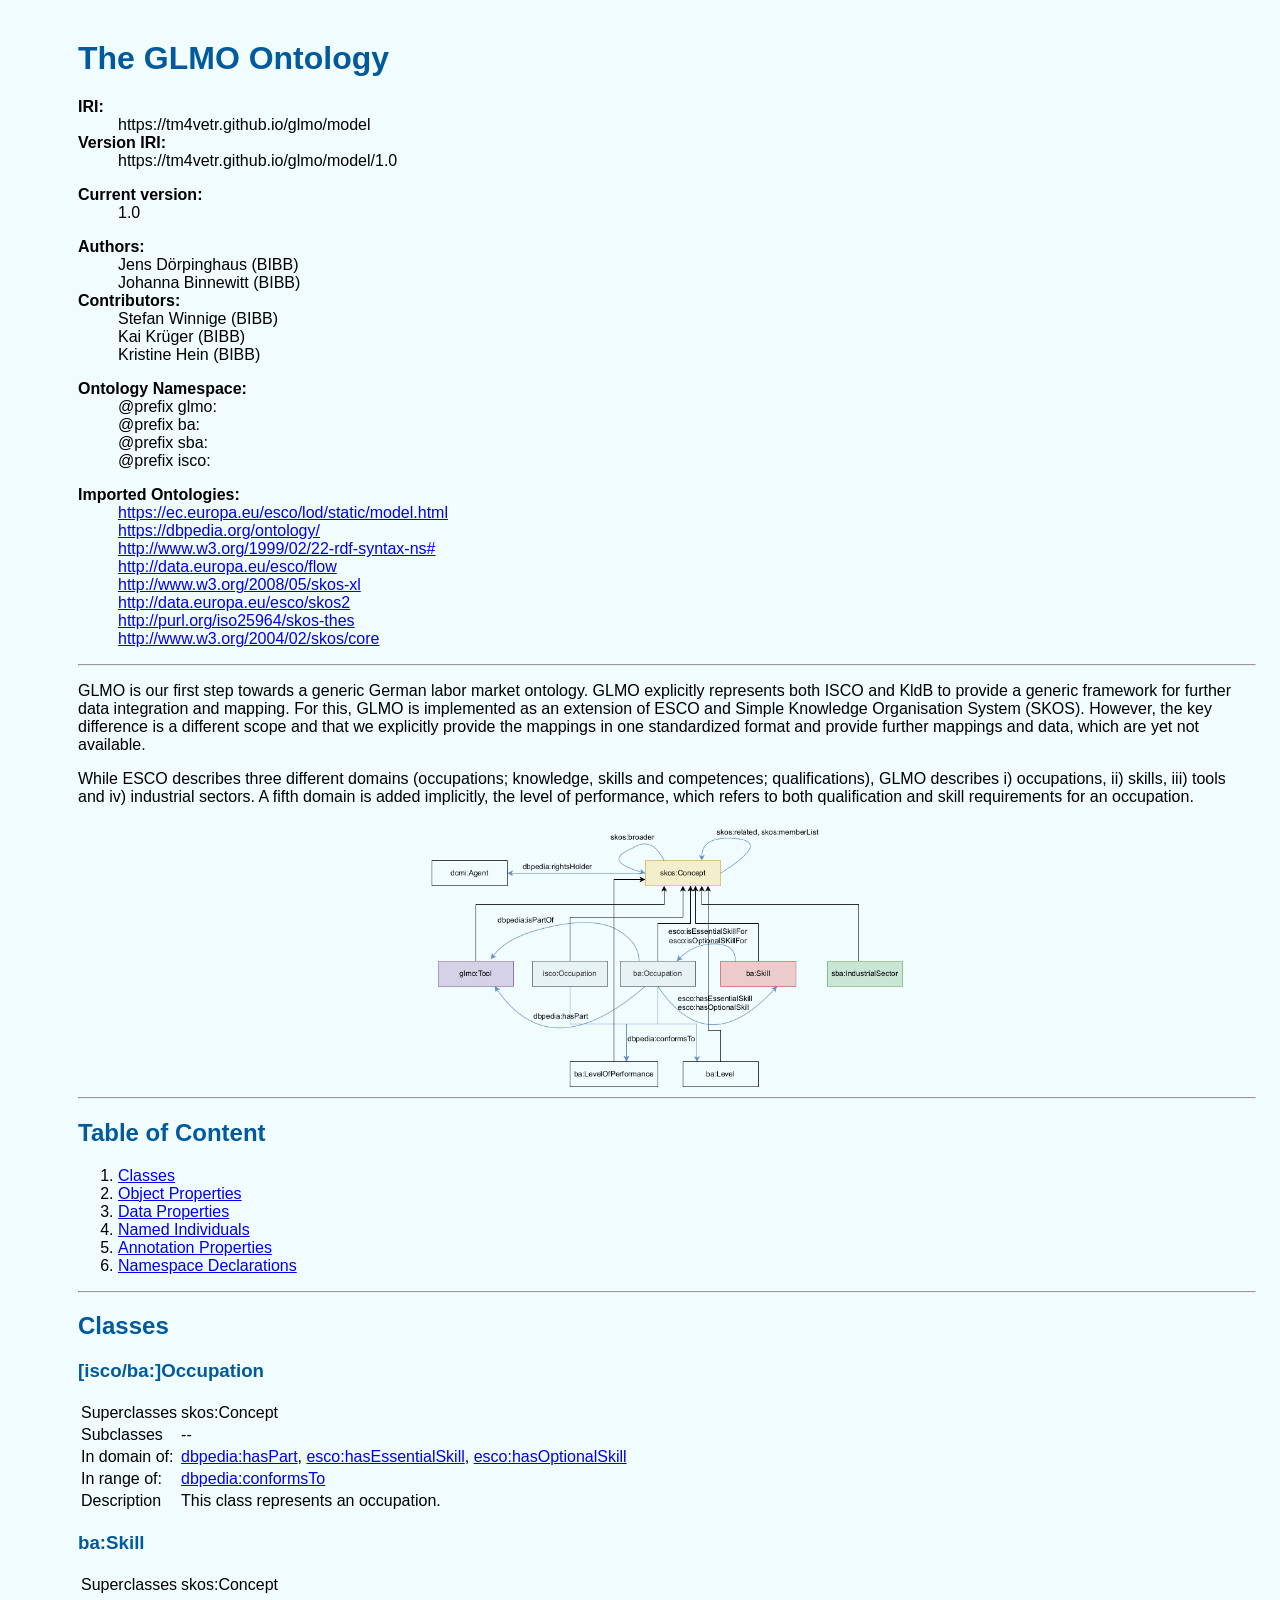
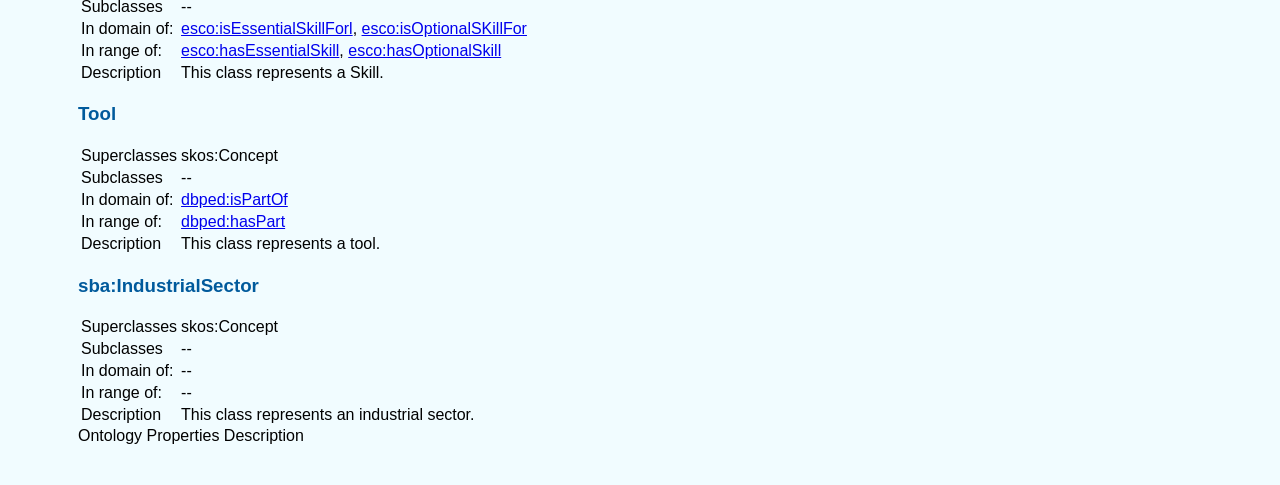
==== glmo/index.html @ 57f9464a "files" ====
<?xml version="1.0" encoding="UTF-8"?>
<head>
    <meta http-equiv="Content-Type" content="text/html; charset=UTF-8"/>
    <title>The GLMO Ontology</title>
 </head>
 <style>
     body {
  font-family: sans-serif;
  color: black;
  background-color: #f1fcff;
  padding: 2em 1em 2em 70px;
}
h1, h2, h3 {
  color: #005A9C;
}
div.rdf{
    margin-top: 10px; 
    margin-bottom: 10px; 
    margin-left: 20px; 
    margin-right: 20px; 
    font-family: monospace;
}
.caption {
    font-weight: bold;
}
dt {
    font-weight: bold;
}
table.rdf {
    margin: 0px 0px 0px 0px; 
    padding: 0px 0px 0px 0px; 
    width: 100%;
}
table.rdf caption.rdf {
    font-size: 1.5ex;
    font-weight: bold;
    text-align: left;
    padding-left: 10px;
}
table.rdf td:first-child {
    font-family: monospace;
    padding-left: 20px;
    padding-right: 20px;
    width: 60%;
}
</style>
<body>
<div class="head"><h1>The GLMO Ontology</h1>
    <dl>
        <dt>IRI:</dt>
        <dd>https://tm4vetr.github.io/glmo/model</dd>
        <dt>Version IRI:</dt>
        <dd>https://tm4vetr.github.io/glmo/model/1.0</dd>
    </dl>
    <dl>
        <dt>Current version:
        </dt>
        <dd>1.0</dd>
    </dl>
    <dl>
        <dt>Authors:
        </dt>
        <dd>Jens Dörpinghaus (BIBB)</dd>
        <dd>Johanna Binnewitt (BIBB)</dd>
        <dt>Contributors:
        </dt>
        <dd>Stefan Winnige (BIBB)</dd>
        <dd>Kai Krüger (BIBB)</dd>
        <dd>Kristine Hein (BIBB)</dd>
    </dl>
    <dl>
        <dt>Ontology Namespace:
        </dt>
        <dd>@prefix glmo: </dd>
        <dd>@prefix ba: </dd>
        <dd>@prefix sba: </dd>
        <dd>@prefix isco: </dd>
    </dl>
    <dl>
        <dt>Imported Ontologies:
        </dt>
        <dd><a href="https://ec.europa.eu/esco/lod/static/model.html">https://ec.europa.eu/esco/lod/static/model.html</a></dd>
        <dd><a href="https://dbpedia.org/ontology/">https://dbpedia.org/ontology/</a></dd>
        <dd><a href="http://www.w3.org/1999/02/22-rdf-syntax-ns#">http://www.w3.org/1999/02/22-rdf-syntax-ns#</a></dd>
        <dd><a href="http://data.europa.eu/esco/flow">http://data.europa.eu/esco/flow</a></dd>
        <dd><a href="http://www.w3.org/2008/05/skos-xl">http://www.w3.org/2008/05/skos-xl</a></dd>
        <dd><a href="http://data.europa.eu/esco/skos2">http://data.europa.eu/esco/skos2</a></dd>
        <dd><a href="http://purl.org/iso25964/skos-thes">http://purl.org/iso25964/skos-thes</a></dd>
        <dd><a href="http://www.w3.org/2004/02/skos/core">http://www.w3.org/2004/02/skos/core</a></dd>
    </dl>
</div>
<hr/>
<p>GLMO is our first step towards a generic German labor market ontology. GLMO explicitly represents both ISCO and KldB to provide a generic framework for further data integration and mapping. For this, GLMO is implemented as an extension of ESCO and Simple Knowledge Organisation System (SKOS). However, the key difference is a different scope and that we explicitly provide the mappings in one standardized format and provide further mappings and data, which are yet not available. 
<p>While ESCO describes three different domains (occupations; knowledge, skills and competences; qualifications), GLMO describes i) occupations, ii) skills, iii) tools and iv) industrial sectors. A fifth domain is added implicitly, the level of performance, which refers to both qualification and skill requirements for an occupation. </p>
<img src="schema.png" style="width:40%;min-width:400px;display: block; margin-left: auto;
  margin-right: auto;" class="center">
<hr/>

<div id="toc"><h2>Table of Content</h2>
    <ol>
        <li><a href="#classes">Classes</a></li>
        <li><a href="#objectproperties">Object Properties</a></li>
        <li><a href="#dataproperties">Data Properties</a></li>
        <li><a href="#namedindividuals">Named Individuals</a></li>
        <li><a href="#annotationproperties">Annotation Properties</a></li>
        <li><a href="#namespacedeclarations">Namespace Declarations</a></li>
    </ol>
</div>
<hr/>

<div id="classes"><h2>Classes</h2>

<a name="Occupation">
<h3>[isco/ba:]Occupation</h3>
<table class="ontdoctable"> 
<tr><td class="rowheader">Superclasses </td><td> skos:Concept</td></tr> 
<tr><td class="rowheader">Subclasses </td><td> --</td></tr> 
<tr><td class="rowheader">In domain of: </td><td>  <a href="#needsSkill">dbpedia:hasPart</a>,  <a href="#requiresQualification">esco:hasEssentialSkill</a>,  <a href="#requiresQualification">esco:hasOptionalSkill</a></td></tr> 
<tr><td class="rowheader">In range of: </td><td>  <a href="#hasCapability">dbpedia:conformsTo</a></td></tr> 
<tr><td>Description </td><td> This class represents an occupation. </td></tr> 
</table>

<a name="Skill">
<h3>ba:Skill</h3>
<table class="ontdoctable"> 
<tr><td class="rowheader">Superclasses </td><td> skos:Concept</td></tr> 
<tr><td class="rowheader">Subclasses </td><td> --</td></tr> 
<tr><td class="rowheader">In domain of: </td><td>  <a href="#requiresQualification">esco:isEssentialSkillForl</a>,  <a href="#requiresQualification">esco:isOptionalSKillFor</a> </td></tr> 
<tr><td class="rowheader">In range of: </td><td>   <a href="#requiresQualification">esco:hasEssentialSkill</a>,  <a href="#requiresQualification">esco:hasOptionalSkill</a></td></tr> 
<tr><td>Description </td><td> This class represents a Skill. </td></tr> 
</table>

<a name="Tool">
<h3>Tool</h3>
<table class="ontdoctable"> 
<tr><td class="rowheader">Superclasses </td><td> skos:Concept</td></tr> 
<tr><td class="rowheader">Subclasses </td><td> --</td></tr> 
<tr><td class="rowheader">In domain of: </td><td>  <a href="#requiresQualification">dbped:isPartOf</a></td></tr> 
<tr><td class="rowheader">In range of: </td><td>    <a href="#requiresQualification">dbped:hasPart</a></td></tr> 
<tr><td>Description </td><td> This class represents a tool. </td></tr> 
</table>

<a name="IndustrialSector">
<h3>sba:IndustrialSector</h3>
<table class="ontdoctable"> 
<tr><td class="rowheader">Superclasses </td><td> skos:Concept</td></tr> 
<tr><td class="rowheader">Subclasses </td><td> --</td></tr> 
<tr><td class="rowheader">In domain of: </td><td>  --</td></tr> 
<tr><td class="rowheader">In range of: </td><td>    --</td></tr> 
<tr><td>Description </td><td> This class represents an industrial sector. </td></tr> 
</table>



</div> <!--Classes -->



Ontology Properties Description



































</body>
</html>
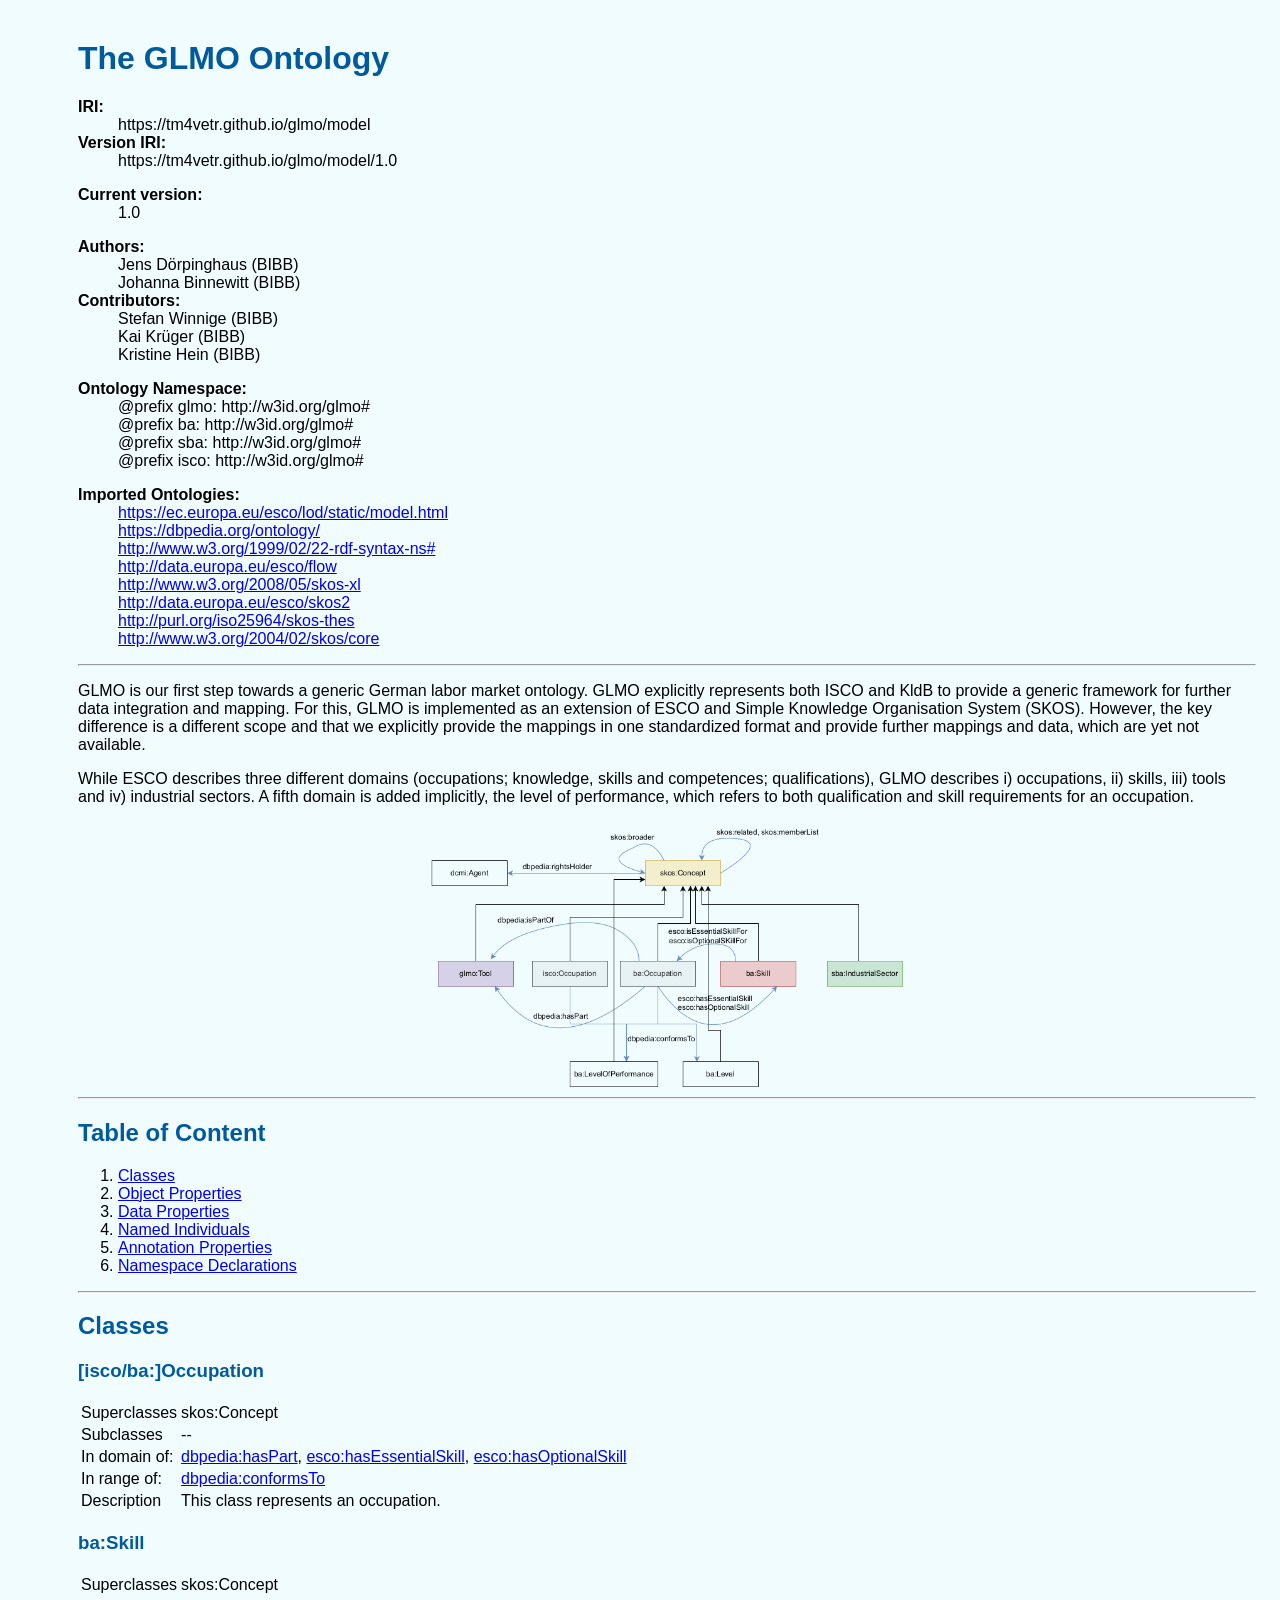
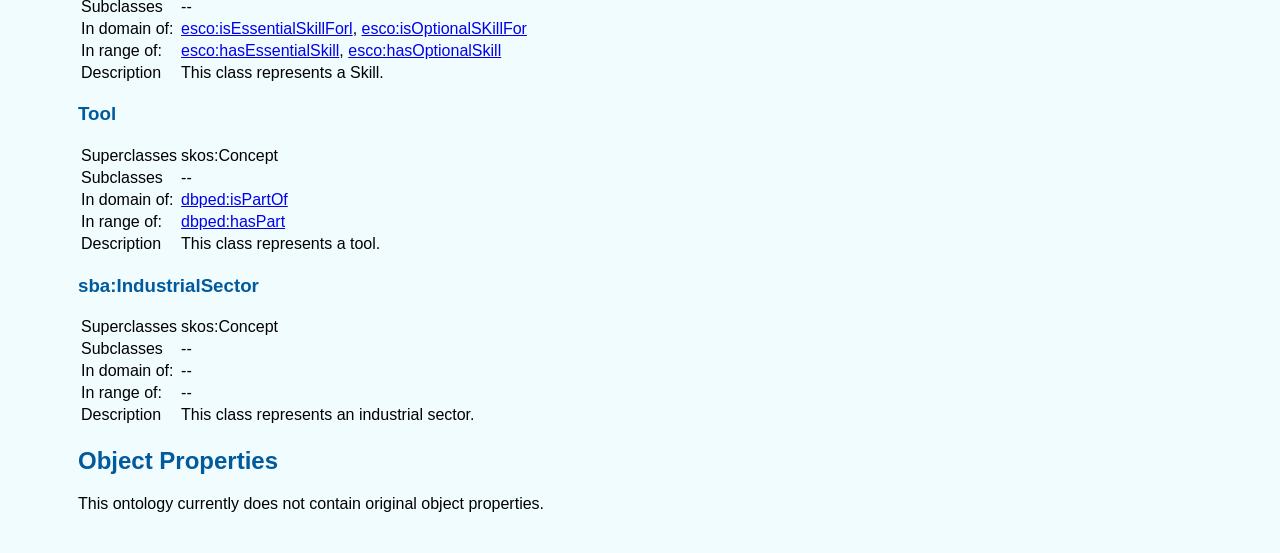
==== commit 5f678c24: "files" ====
--- a/glmo/index.html
+++ b/glmo/index.html
@@ -71,10 +71,10 @@
     <dl>
         <dt>Ontology Namespace:
         </dt>
-        <dd>@prefix glmo: </dd>
-        <dd>@prefix ba: </dd>
-        <dd>@prefix sba: </dd>
-        <dd>@prefix isco: </dd>
+        <dd>@prefix glmo: http://w3id.org/glmo#</dd>
+        <dd>@prefix ba: http://w3id.org/glmo#</dd>
+        <dd>@prefix sba: http://w3id.org/glmo#</dd>
+        <dd>@prefix isco: http://w3id.org/glmo#</dd>
     </dl>
     <dl>
         <dt>Imported Ontologies:
@@ -155,13 +155,14 @@
 </div> <!--Classes -->
 
 
+<div id="objectproperties"><h2>Object Properties</h2>
 
-Ontology Properties Description
+This ontology currently does not contain original object properties.
 
 
 
 
-
+</div> <!--properties -->
 
 
 
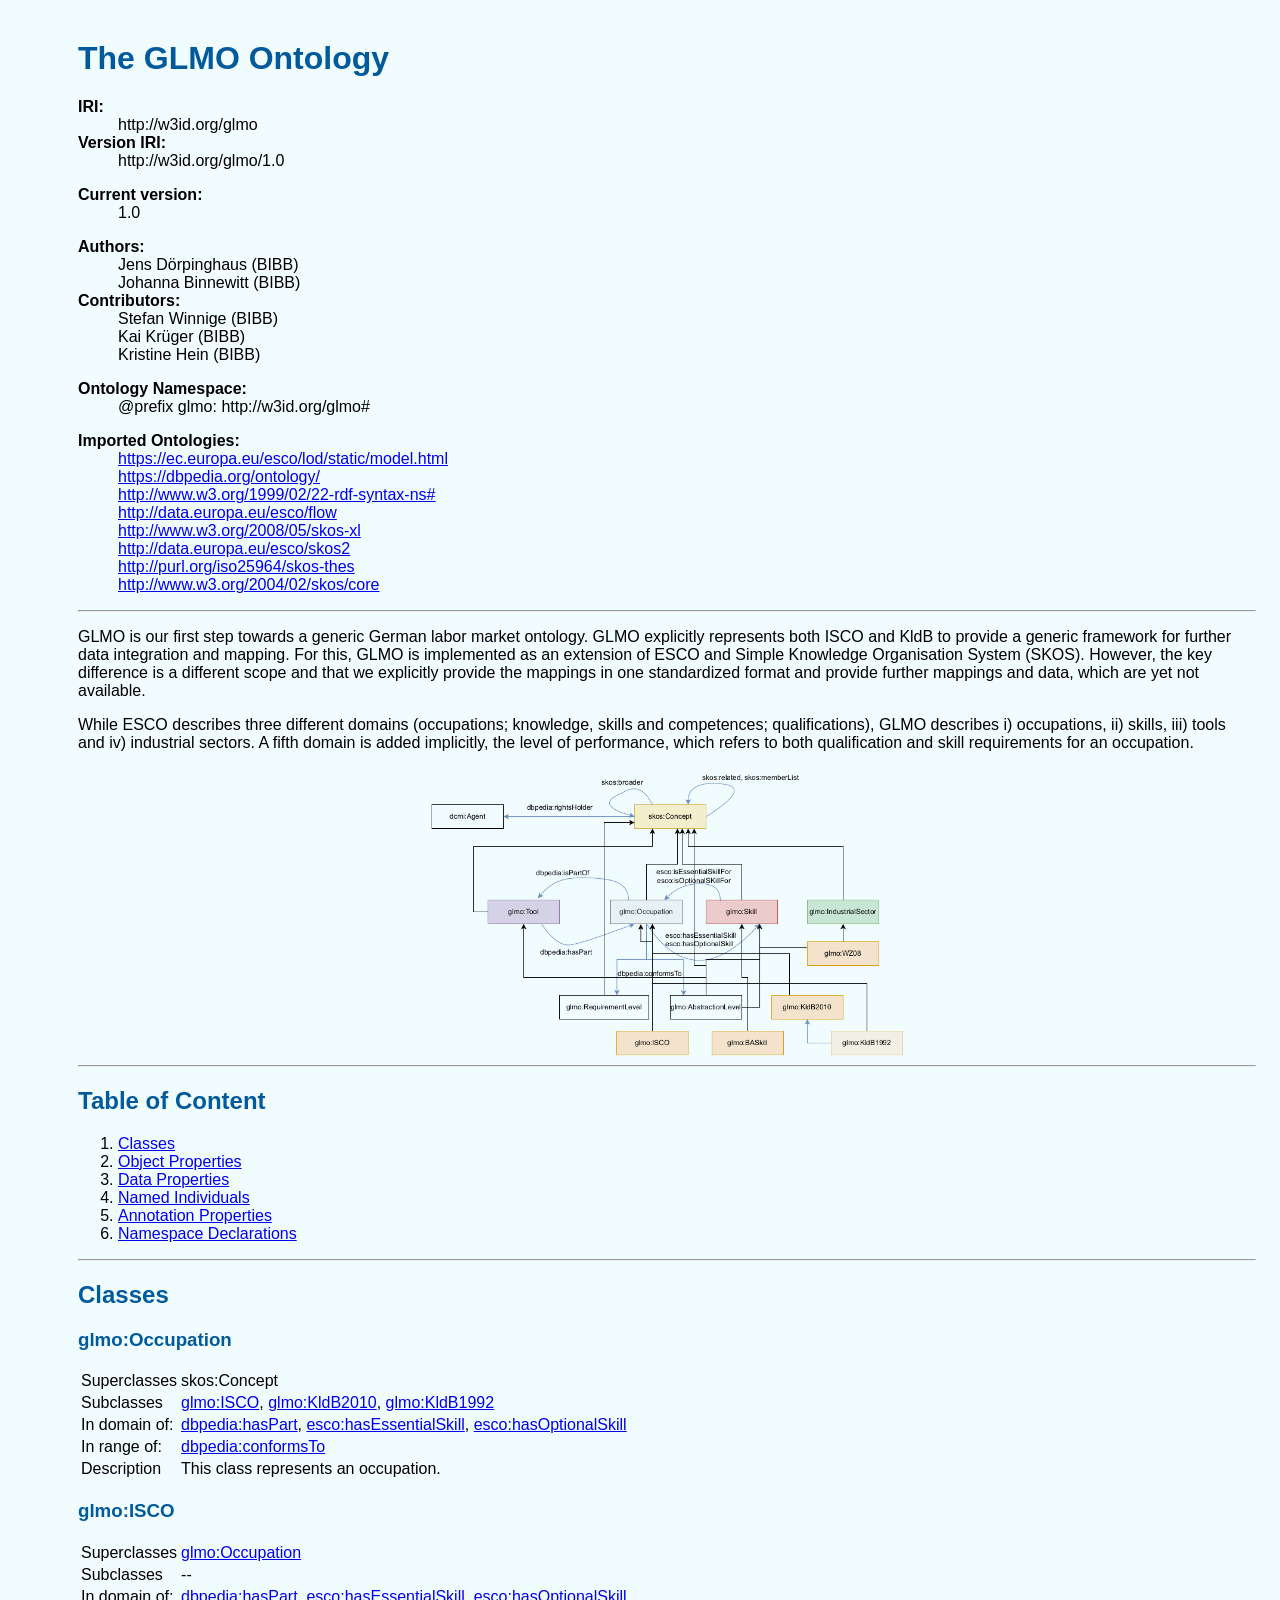
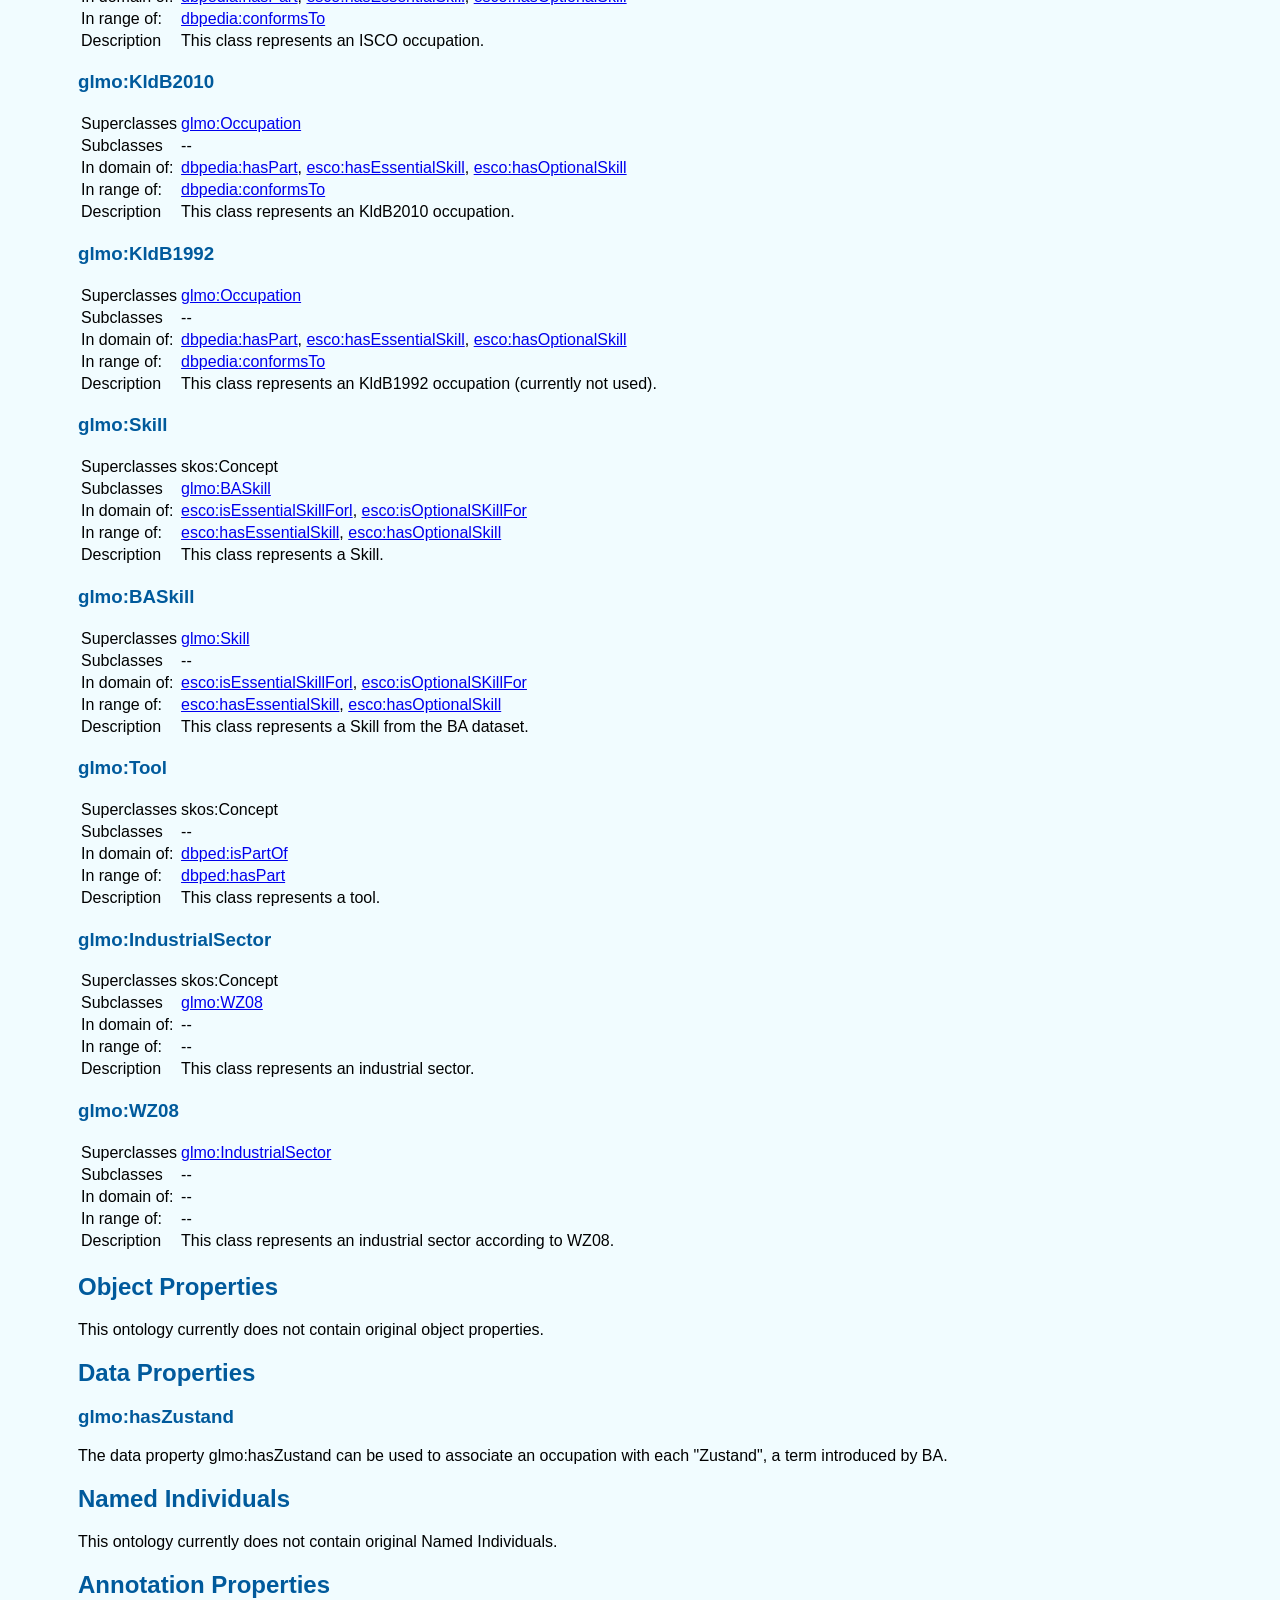
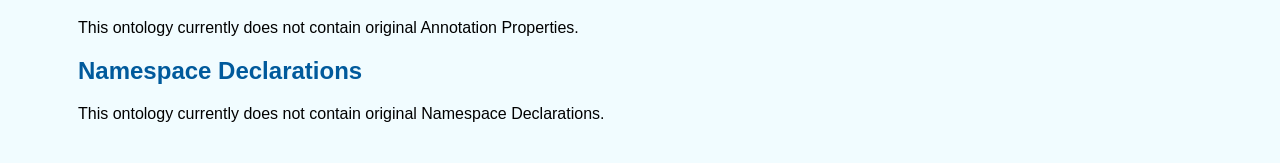
==== commit bf01f312: "Neue Abbildung/ Ergänzungen" ====
--- a/glmo/index.html
+++ b/glmo/index.html
@@ -48,9 +48,9 @@
 <div class="head"><h1>The GLMO Ontology</h1>
     <dl>
         <dt>IRI:</dt>
-        <dd>https://tm4vetr.github.io/glmo/model</dd>
+        <dd>http://w3id.org/glmo</dd>
         <dt>Version IRI:</dt>
-        <dd>https://tm4vetr.github.io/glmo/model/1.0</dd>
+        <dd>http://w3id.org/glmo/1.0</dd>
     </dl>
     <dl>
         <dt>Current version:
@@ -72,9 +72,6 @@
         <dt>Ontology Namespace:
         </dt>
         <dd>@prefix glmo: http://w3id.org/glmo#</dd>
-        <dd>@prefix ba: http://w3id.org/glmo#</dd>
-        <dd>@prefix sba: http://w3id.org/glmo#</dd>
-        <dd>@prefix isco: http://w3id.org/glmo#</dd>
     </dl>
     <dl>
         <dt>Imported Ontologies:
@@ -111,27 +108,69 @@
 <div id="classes"><h2>Classes</h2>
 
 <a name="Occupation">
-<h3>[isco/ba:]Occupation</h3>
-<table class="ontdoctable"> 
-<tr><td class="rowheader">Superclasses </td><td> skos:Concept</td></tr> 
-<tr><td class="rowheader">Subclasses </td><td> --</td></tr> 
+<h3>glmo:Occupation</h3>
+<table class="ontdoctable"> 
+<tr><td class="rowheader">Superclasses </td><td> skos:Concept</td></tr> 
+<tr><td class="rowheader">Subclasses </td><td> <a href="#ISCO">glmo:ISCO</a>, <a href="#KldB2010">glmo:KldB2010</a>, <a href="#KldB1992">glmo:KldB1992</a></td></tr> 
 <tr><td class="rowheader">In domain of: </td><td>  <a href="#needsSkill">dbpedia:hasPart</a>,  <a href="#requiresQualification">esco:hasEssentialSkill</a>,  <a href="#requiresQualification">esco:hasOptionalSkill</a></td></tr> 
 <tr><td class="rowheader">In range of: </td><td>  <a href="#hasCapability">dbpedia:conformsTo</a></td></tr> 
 <tr><td>Description </td><td> This class represents an occupation. </td></tr> 
 </table>
 
+<a name="ISCO">
+<h3>glmo:ISCO</h3>
+<table class="ontdoctable"> 
+<tr><td class="rowheader">Superclasses </td><td> <a href="#Occupation">glmo:Occupation</a></td></tr> 
+<tr><td class="rowheader">Subclasses </td><td> -- </td></tr> 
+<tr><td class="rowheader">In domain of: </td><td>  <a href="#needsSkill">dbpedia:hasPart</a>,  <a href="#requiresQualification">esco:hasEssentialSkill</a>,  <a href="#requiresQualification">esco:hasOptionalSkill</a></td></tr> 
+<tr><td class="rowheader">In range of: </td><td>  <a href="#hasCapability">dbpedia:conformsTo</a></td></tr> 
+<tr><td>Description </td><td> This class represents an ISCO occupation. </td></tr> 
+</table>
+
+
+<a name="KldB2010">
+<h3>glmo:KldB2010</h3>
+<table class="ontdoctable"> 
+<tr><td class="rowheader">Superclasses </td><td> <a href="#Occupation">glmo:Occupation</a></td></tr> 
+<tr><td class="rowheader">Subclasses </td><td> -- </td></tr> 
+<tr><td class="rowheader">In domain of: </td><td>  <a href="#needsSkill">dbpedia:hasPart</a>,  <a href="#requiresQualification">esco:hasEssentialSkill</a>,  <a href="#requiresQualification">esco:hasOptionalSkill</a></td></tr> 
+<tr><td class="rowheader">In range of: </td><td>  <a href="#hasCapability">dbpedia:conformsTo</a></td></tr> 
+<tr><td>Description </td><td> This class represents an KldB2010 occupation. </td></tr> 
+</table>
+
+<a name="KldB1992">
+<h3>glmo:KldB1992</h3>
+<table class="ontdoctable"> 
+<tr><td class="rowheader">Superclasses </td><td> <a href="#Occupation">glmo:Occupation</a></td></tr> 
+<tr><td class="rowheader">Subclasses </td><td> -- </td></tr> 
+<tr><td class="rowheader">In domain of: </td><td>  <a href="#needsSkill">dbpedia:hasPart</a>,  <a href="#requiresQualification">esco:hasEssentialSkill</a>,  <a href="#requiresQualification">esco:hasOptionalSkill</a></td></tr> 
+<tr><td class="rowheader">In range of: </td><td>  <a href="#hasCapability">dbpedia:conformsTo</a></td></tr> 
+<tr><td>Description </td><td> This class represents an KldB1992 occupation (currently not used). </td></tr> 
+</table>
+
 <a name="Skill">
-<h3>ba:Skill</h3>
-<table class="ontdoctable"> 
-<tr><td class="rowheader">Superclasses </td><td> skos:Concept</td></tr> 
-<tr><td class="rowheader">Subclasses </td><td> --</td></tr> 
+<h3>glmo:Skill</h3>
+<table class="ontdoctable"> 
+<tr><td class="rowheader">Superclasses </td><td> skos:Concept</td></tr> 
+<tr><td class="rowheader">Subclasses </td><td> <a href="#BASkill">glmo:BASkill</a></td></tr> 
 <tr><td class="rowheader">In domain of: </td><td>  <a href="#requiresQualification">esco:isEssentialSkillForl</a>,  <a href="#requiresQualification">esco:isOptionalSKillFor</a> </td></tr> 
 <tr><td class="rowheader">In range of: </td><td>   <a href="#requiresQualification">esco:hasEssentialSkill</a>,  <a href="#requiresQualification">esco:hasOptionalSkill</a></td></tr> 
 <tr><td>Description </td><td> This class represents a Skill. </td></tr> 
 </table>
 
+
+<a name="BASkill">
+<h3>glmo:BASkill</h3>
+<table class="ontdoctable"> 
+<tr><td class="rowheader">Superclasses </td><td> <a href="#BASkill">glmo:Skill</a></td></tr> 
+<tr><td class="rowheader">Subclasses </td><td> -- </td></tr> 
+<tr><td class="rowheader">In domain of: </td><td>  <a href="#requiresQualification">esco:isEssentialSkillForl</a>,  <a href="#requiresQualification">esco:isOptionalSKillFor</a> </td></tr> 
+<tr><td class="rowheader">In range of: </td><td>   <a href="#requiresQualification">esco:hasEssentialSkill</a>,  <a href="#requiresQualification">esco:hasOptionalSkill</a></td></tr> 
+<tr><td>Description </td><td> This class represents a Skill from the BA dataset. </td></tr> 
+</table>
+
 <a name="Tool">
-<h3>Tool</h3>
+<h3>glmo:Tool</h3>
 <table class="ontdoctable"> 
 <tr><td class="rowheader">Superclasses </td><td> skos:Concept</td></tr> 
 <tr><td class="rowheader">Subclasses </td><td> --</td></tr> 
@@ -141,16 +180,24 @@
 </table>
 
 <a name="IndustrialSector">
-<h3>sba:IndustrialSector</h3>
-<table class="ontdoctable"> 
-<tr><td class="rowheader">Superclasses </td><td> skos:Concept</td></tr> 
-<tr><td class="rowheader">Subclasses </td><td> --</td></tr> 
+<h3>glmo:IndustrialSector</h3>
+<table class="ontdoctable"> 
+<tr><td class="rowheader">Superclasses </td><td> skos:Concept</td></tr> 
+<tr><td class="rowheader">Subclasses </td><td> <a href="#WZ08">glmo:WZ08</a></td></tr> 
 <tr><td class="rowheader">In domain of: </td><td>  --</td></tr> 
 <tr><td class="rowheader">In range of: </td><td>    --</td></tr> 
 <tr><td>Description </td><td> This class represents an industrial sector. </td></tr> 
 </table>
 
-
+<a name="WZ08">
+<h3>glmo:WZ08</h3>
+<table class="ontdoctable"> 
+<tr><td class="rowheader">Superclasses </td><td> <a href="#IndustrialSector">glmo:IndustrialSector</a></td></tr> 
+<tr><td class="rowheader">Subclasses </td><td>-- </td></tr> 
+<tr><td class="rowheader">In domain of: </td><td>  --</td></tr> 
+<tr><td class="rowheader">In range of: </td><td>    --</td></tr> 
+<tr><td>Description </td><td> This class represents an industrial sector according to WZ08. </td></tr> 
+</table>
 
 </div> <!--Classes -->
 
@@ -159,8 +206,24 @@
 
 This ontology currently does not contain original object properties.
 
-
-
+<div id="dataproperties"><h2>Data Properties</h2>
+
+<a name="hasZustand">
+<h3>glmo:hasZustand</h3>
+The data property glmo:hasZustand can be used to associate an occupation with each "Zustand", a term introduced by BA.
+
+
+<div id="namedindividuals"><h2>Named Individuals</h2>
+
+This ontology currently does not contain original Named Individuals.
+
+<div id="annotationproperties"><h2>Annotation Properties</h2>
+
+This ontology currently does not contain original Annotation Properties.
+
+<div id="namespacedeclarations"><h2>Namespace Declarations</h2>
+
+This ontology currently does not contain original Namespace Declarations.
 
 </div> <!--properties -->
 
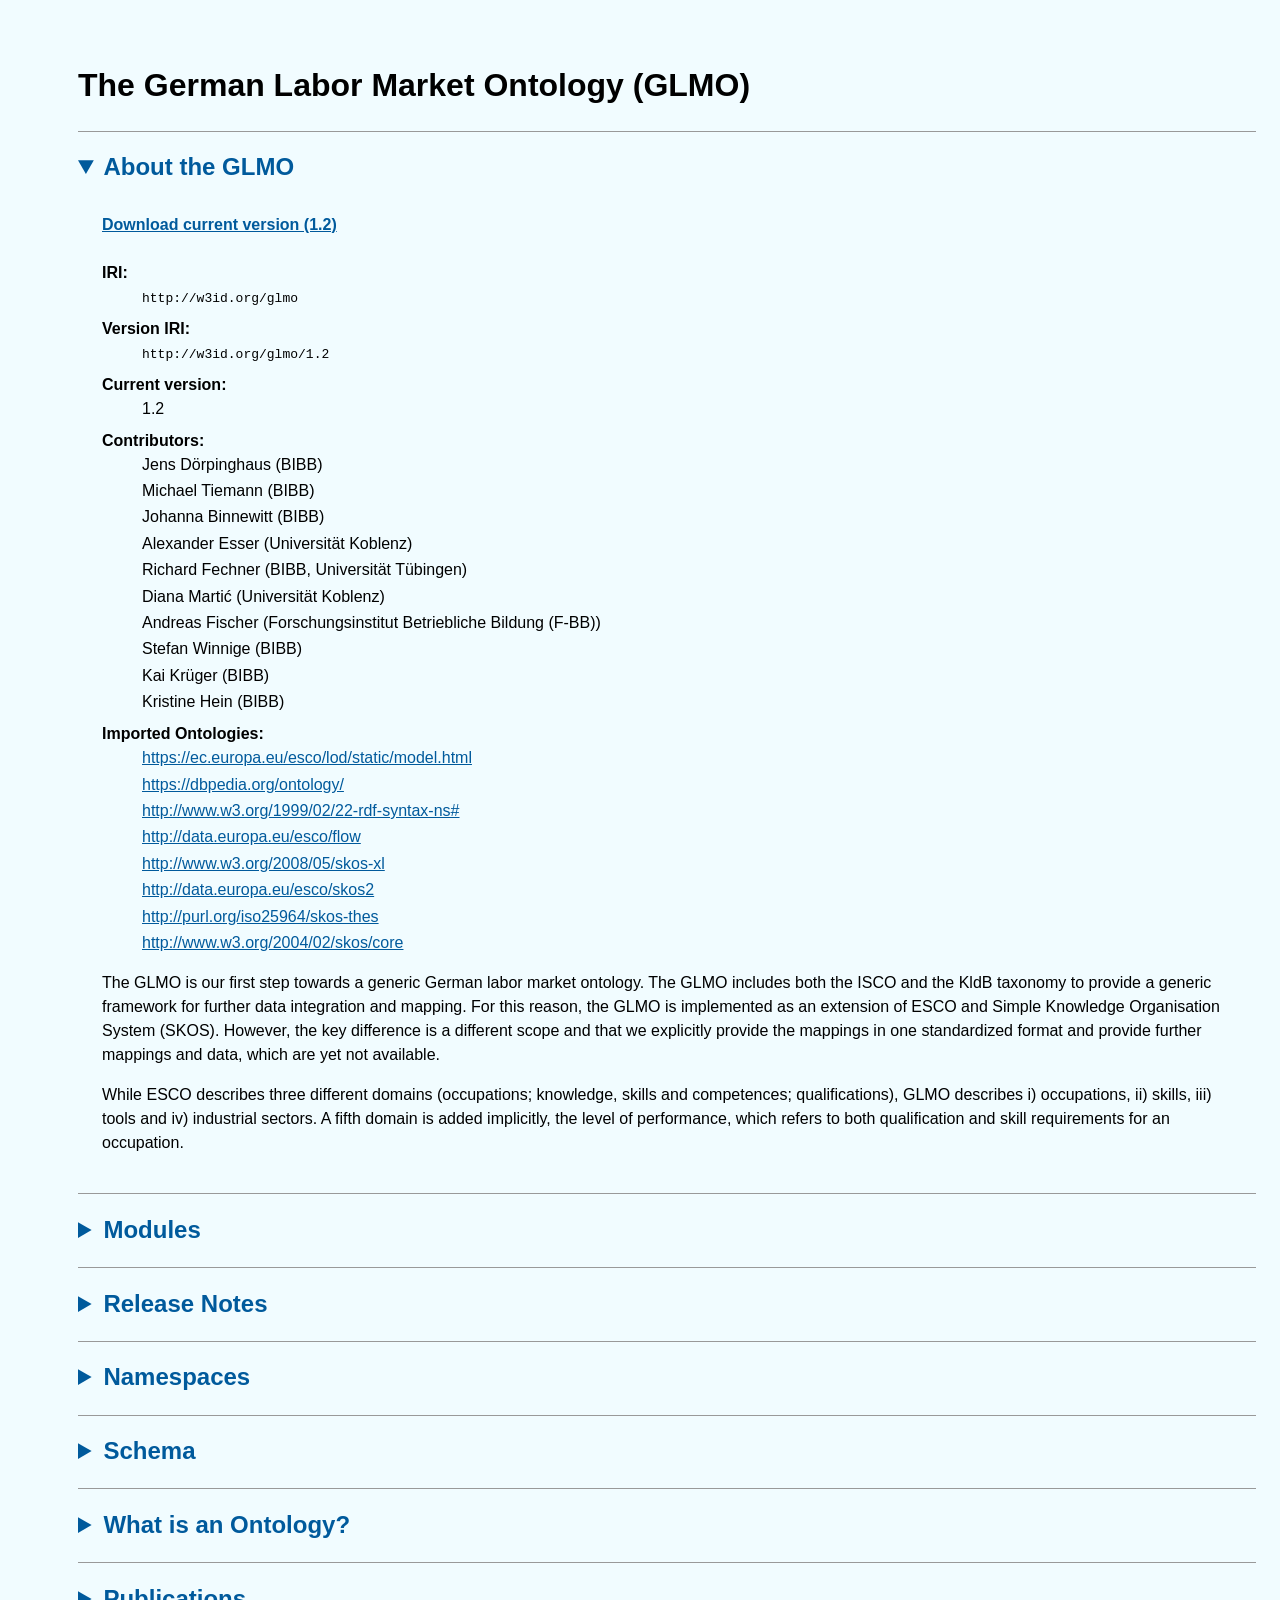
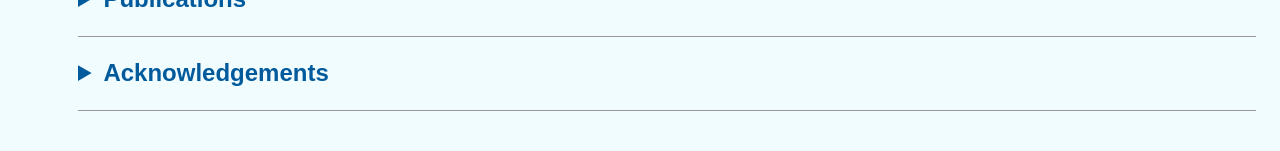
==== commit 566b8cb1: "New version of the website" ====
--- a/glmo/index.html
+++ b/glmo/index.html
@@ -1,260 +1,53 @@
-<?xml version="1.0" encoding="UTF-8"?>
+<!DOCTYPE html>
+<html lang="en">
 <head>
-    <meta http-equiv="Content-Type" content="text/html; charset=UTF-8"/>
-    <title>The GLMO Ontology</title>
- </head>
- <style>
-     body {
-  font-family: sans-serif;
-  color: black;
-  background-color: #f1fcff;
-  padding: 2em 1em 2em 70px;
-}
-h1, h2, h3 {
-  color: #005A9C;
-}
-div.rdf{
-    margin-top: 10px; 
-    margin-bottom: 10px; 
-    margin-left: 20px; 
-    margin-right: 20px; 
-    font-family: monospace;
-}
-.caption {
-    font-weight: bold;
-}
-dt {
-    font-weight: bold;
-}
-table.rdf {
-    margin: 0px 0px 0px 0px; 
-    padding: 0px 0px 0px 0px; 
-    width: 100%;
-}
-table.rdf caption.rdf {
-    font-size: 1.5ex;
-    font-weight: bold;
-    text-align: left;
-    padding-left: 10px;
-}
-table.rdf td:first-child {
-    font-family: monospace;
-    padding-left: 20px;
-    padding-right: 20px;
-    width: 60%;
-}
-</style>
+  <meta charset="UTF-8">
+  <meta name="viewport" content="width=device-width, initial-scale=1.0">
+  <title>The German Labor Market Ontology (GLMO)</title>
+  <link rel="stylesheet" href="css/style.css">
+  <script src="js/include.js" defer></script>
+</head>
 <body>
-<div class="head"><h1>The GLMO Ontology</h1>
-    <dl>
-        <dt>IRI:</dt>
-        <dd>http://w3id.org/glmo</dd>
-        <dt>Version IRI:</dt>
-        <dd>http://w3id.org/glmo/1.0</dd>
-    </dl>
-    <dl>
-        <dt>Current version:
-        </dt>
-        <dd>1.0</dd>
-    </dl>
-    <dl>
-        <dt>Authors:
-        </dt>
-        <dd>Jens Dörpinghaus (BIBB)</dd>
-        <dd>Johanna Binnewitt (BIBB)</dd>
-        <dt>Contributors:
-        </dt>
-        <dd>Stefan Winnige (BIBB)</dd>
-        <dd>Kai Krüger (BIBB)</dd>
-        <dd>Kristine Hein (BIBB)</dd>
-    </dl>
-    <dl>
-        <dt>Ontology Namespace:
-        </dt>
-        <dd>@prefix glmo: http://w3id.org/glmo#</dd>
-    </dl>
-    <dl>
-        <dt>Imported Ontologies:
-        </dt>
-        <dd><a href="https://ec.europa.eu/esco/lod/static/model.html">https://ec.europa.eu/esco/lod/static/model.html</a></dd>
-        <dd><a href="https://dbpedia.org/ontology/">https://dbpedia.org/ontology/</a></dd>
-        <dd><a href="http://www.w3.org/1999/02/22-rdf-syntax-ns#">http://www.w3.org/1999/02/22-rdf-syntax-ns#</a></dd>
-        <dd><a href="http://data.europa.eu/esco/flow">http://data.europa.eu/esco/flow</a></dd>
-        <dd><a href="http://www.w3.org/2008/05/skos-xl">http://www.w3.org/2008/05/skos-xl</a></dd>
-        <dd><a href="http://data.europa.eu/esco/skos2">http://data.europa.eu/esco/skos2</a></dd>
-        <dd><a href="http://purl.org/iso25964/skos-thes">http://purl.org/iso25964/skos-thes</a></dd>
-        <dd><a href="http://www.w3.org/2004/02/skos/core">http://www.w3.org/2004/02/skos/core</a></dd>
-    </dl>
-</div>
-<hr/>
-<p>GLMO is our first step towards a generic German labor market ontology. GLMO explicitly represents both ISCO and KldB to provide a generic framework for further data integration and mapping. For this, GLMO is implemented as an extension of ESCO and Simple Knowledge Organisation System (SKOS). However, the key difference is a different scope and that we explicitly provide the mappings in one standardized format and provide further mappings and data, which are yet not available. 
-<p>While ESCO describes three different domains (occupations; knowledge, skills and competences; qualifications), GLMO describes i) occupations, ii) skills, iii) tools and iv) industrial sectors. A fifth domain is added implicitly, the level of performance, which refers to both qualification and skill requirements for an occupation. </p>
-<img src="schema.png" style="width:40%;min-width:400px;display: block; margin-left: auto;
-  margin-right: auto;" class="center">
-<hr/>
+  <h1>The German Labor Market Ontology (GLMO)</h1>
 
-<div id="toc"><h2>Table of Content</h2>
-    <ol>
-        <li><a href="#classes">Classes</a></li>
-        <li><a href="#objectproperties">Object Properties</a></li>
-        <li><a href="#dataproperties">Data Properties</a></li>
-        <li><a href="#namedindividuals">Named Individuals</a></li>
-        <li><a href="#annotationproperties">Annotation Properties</a></li>
-        <li><a href="#namespacedeclarations">Namespace Declarations</a></li>
-    </ol>
-</div>
-<hr/>
+  <details class="section" open>
+    <summary>About the GLMO</summary>
+    <div class="section-content" data-include="sections/about.html"></div>
+  </details>
 
-<div id="classes"><h2>Classes</h2>
+  <details class="section">
+    <summary>Modules</summary>
+    <div class="section-content" data-include="sections/modules.html"></div>
+  </details>
 
-<a name="Occupation">
-<h3>glmo:Occupation</h3>
-<table class="ontdoctable"> 
-<tr><td class="rowheader">Superclasses </td><td> skos:Concept</td></tr> 
-<tr><td class="rowheader">Subclasses </td><td> <a href="#ISCO">glmo:ISCO</a>, <a href="#KldB2010">glmo:KldB2010</a>, <a href="#KldB1992">glmo:KldB1992</a></td></tr> 
-<tr><td class="rowheader">In domain of: </td><td>  <a href="#needsSkill">dbpedia:hasPart</a>,  <a href="#requiresQualification">esco:hasEssentialSkill</a>,  <a href="#requiresQualification">esco:hasOptionalSkill</a></td></tr> 
-<tr><td class="rowheader">In range of: </td><td>  <a href="#hasCapability">dbpedia:conformsTo</a></td></tr> 
-<tr><td>Description </td><td> This class represents an occupation. </td></tr> 
-</table>
+  <details class="section">
+    <summary>Release Notes</summary>
+    <div class="section-content" data-include="sections/releases.html"></div>
+  </details>
 
-<a name="ISCO">
-<h3>glmo:ISCO</h3>
-<table class="ontdoctable"> 
-<tr><td class="rowheader">Superclasses </td><td> <a href="#Occupation">glmo:Occupation</a></td></tr> 
-<tr><td class="rowheader">Subclasses </td><td> -- </td></tr> 
-<tr><td class="rowheader">In domain of: </td><td>  <a href="#needsSkill">dbpedia:hasPart</a>,  <a href="#requiresQualification">esco:hasEssentialSkill</a>,  <a href="#requiresQualification">esco:hasOptionalSkill</a></td></tr> 
-<tr><td class="rowheader">In range of: </td><td>  <a href="#hasCapability">dbpedia:conformsTo</a></td></tr> 
-<tr><td>Description </td><td> This class represents an ISCO occupation. </td></tr> 
-</table>
+  <details class="section">
+    <summary>Namespaces</summary>
+    <div class="section-content" data-include="sections/namespaces.html"></div>
+  </details>
 
+  <details class="section">
+    <summary>Schema</summary>
+    <div class="section-content" data-include="sections/schema.html"></div>
+  </details>
 
-<a name="KldB2010">
-<h3>glmo:KldB2010</h3>
-<table class="ontdoctable"> 
-<tr><td class="rowheader">Superclasses </td><td> <a href="#Occupation">glmo:Occupation</a></td></tr> 
-<tr><td class="rowheader">Subclasses </td><td> -- </td></tr> 
-<tr><td class="rowheader">In domain of: </td><td>  <a href="#needsSkill">dbpedia:hasPart</a>,  <a href="#requiresQualification">esco:hasEssentialSkill</a>,  <a href="#requiresQualification">esco:hasOptionalSkill</a></td></tr> 
-<tr><td class="rowheader">In range of: </td><td>  <a href="#hasCapability">dbpedia:conformsTo</a></td></tr> 
-<tr><td>Description </td><td> This class represents an KldB2010 occupation. </td></tr> 
-</table>
+  <details class="section">
+    <summary>What is an Ontology?</summary>
+    <div class="section-content" data-include="sections/ontology.html"></div>
+  </details>
 
-<a name="KldB1992">
-<h3>glmo:KldB1992</h3>
-<table class="ontdoctable"> 
-<tr><td class="rowheader">Superclasses </td><td> <a href="#Occupation">glmo:Occupation</a></td></tr> 
-<tr><td class="rowheader">Subclasses </td><td> -- </td></tr> 
-<tr><td class="rowheader">In domain of: </td><td>  <a href="#needsSkill">dbpedia:hasPart</a>,  <a href="#requiresQualification">esco:hasEssentialSkill</a>,  <a href="#requiresQualification">esco:hasOptionalSkill</a></td></tr> 
-<tr><td class="rowheader">In range of: </td><td>  <a href="#hasCapability">dbpedia:conformsTo</a></td></tr> 
-<tr><td>Description </td><td> This class represents an KldB1992 occupation (currently not used). </td></tr> 
-</table>
+  <details class="section">
+    <summary>Publications</summary>
+    <div class="section-content" data-include="sections/publications.html"></div>
+  </details>
 
-<a name="Skill">
-<h3>glmo:Skill</h3>
-<table class="ontdoctable"> 
-<tr><td class="rowheader">Superclasses </td><td> skos:Concept</td></tr> 
-<tr><td class="rowheader">Subclasses </td><td> <a href="#BASkill">glmo:BASkill</a></td></tr> 
-<tr><td class="rowheader">In domain of: </td><td>  <a href="#requiresQualification">esco:isEssentialSkillForl</a>,  <a href="#requiresQualification">esco:isOptionalSKillFor</a> </td></tr> 
-<tr><td class="rowheader">In range of: </td><td>   <a href="#requiresQualification">esco:hasEssentialSkill</a>,  <a href="#requiresQualification">esco:hasOptionalSkill</a></td></tr> 
-<tr><td>Description </td><td> This class represents a Skill. </td></tr> 
-</table>
-
-
-<a name="BASkill">
-<h3>glmo:BASkill</h3>
-<table class="ontdoctable"> 
-<tr><td class="rowheader">Superclasses </td><td> <a href="#BASkill">glmo:Skill</a></td></tr> 
-<tr><td class="rowheader">Subclasses </td><td> -- </td></tr> 
-<tr><td class="rowheader">In domain of: </td><td>  <a href="#requiresQualification">esco:isEssentialSkillForl</a>,  <a href="#requiresQualification">esco:isOptionalSKillFor</a> </td></tr> 
-<tr><td class="rowheader">In range of: </td><td>   <a href="#requiresQualification">esco:hasEssentialSkill</a>,  <a href="#requiresQualification">esco:hasOptionalSkill</a></td></tr> 
-<tr><td>Description </td><td> This class represents a Skill from the BA dataset. </td></tr> 
-</table>
-
-<a name="Tool">
-<h3>glmo:Tool</h3>
-<table class="ontdoctable"> 
-<tr><td class="rowheader">Superclasses </td><td> skos:Concept</td></tr> 
-<tr><td class="rowheader">Subclasses </td><td> --</td></tr> 
-<tr><td class="rowheader">In domain of: </td><td>  <a href="#requiresQualification">dbped:isPartOf</a></td></tr> 
-<tr><td class="rowheader">In range of: </td><td>    <a href="#requiresQualification">dbped:hasPart</a></td></tr> 
-<tr><td>Description </td><td> This class represents a tool. </td></tr> 
-</table>
-
-<a name="IndustrialSector">
-<h3>glmo:IndustrialSector</h3>
-<table class="ontdoctable"> 
-<tr><td class="rowheader">Superclasses </td><td> skos:Concept</td></tr> 
-<tr><td class="rowheader">Subclasses </td><td> <a href="#WZ08">glmo:WZ08</a></td></tr> 
-<tr><td class="rowheader">In domain of: </td><td>  --</td></tr> 
-<tr><td class="rowheader">In range of: </td><td>    --</td></tr> 
-<tr><td>Description </td><td> This class represents an industrial sector. </td></tr> 
-</table>
-
-<a name="WZ08">
-<h3>glmo:WZ08</h3>
-<table class="ontdoctable"> 
-<tr><td class="rowheader">Superclasses </td><td> <a href="#IndustrialSector">glmo:IndustrialSector</a></td></tr> 
-<tr><td class="rowheader">Subclasses </td><td>-- </td></tr> 
-<tr><td class="rowheader">In domain of: </td><td>  --</td></tr> 
-<tr><td class="rowheader">In range of: </td><td>    --</td></tr> 
-<tr><td>Description </td><td> This class represents an industrial sector according to WZ08. </td></tr> 
-</table>
-
-</div> <!--Classes -->
-
-
-<div id="objectproperties"><h2>Object Properties</h2>
-
-This ontology currently does not contain original object properties.
-
-<div id="dataproperties"><h2>Data Properties</h2>
-
-<a name="hasZustand">
-<h3>glmo:hasZustand</h3>
-The data property glmo:hasZustand can be used to associate an occupation with each "Zustand", a term introduced by BA.
-
-
-<div id="namedindividuals"><h2>Named Individuals</h2>
-
-This ontology currently does not contain original Named Individuals.
-
-<div id="annotationproperties"><h2>Annotation Properties</h2>
-
-This ontology currently does not contain original Annotation Properties.
-
-<div id="namespacedeclarations"><h2>Namespace Declarations</h2>
-
-This ontology currently does not contain original Namespace Declarations.
-
-</div> <!--properties -->
-
-
-
-
-
-
-
-
-
-
-
-
-
-
-
-
-
-
-
-
-
-
-
-
-
-
-
-
-
-
+  <details class="section">
+    <summary>Acknowledgements</summary>
+    <div class="section-content" data-include="sections/acknowledgements.html"></div>
+  </details>
 </body>
 </html>
--- a/glmo/css/style.css
+++ b/glmo/css/style.css
@@ -0,0 +1,152 @@
+body {
+  font-family: sans-serif;
+  color: black;
+  background-color: #f1fcff;
+  padding: 2em 1em 2em 70px;
+  line-height: 1.5;
+  max-width: 1200px;
+}
+
+h2 {
+  color: #005A9C;
+}
+
+a {
+  color: #005A9C;
+}
+
+div.rdf {
+  margin-top: 10px;
+  margin-bottom: 10px;
+  margin-left: 20px;
+  margin-right: 20px;
+  font-family: monospace;
+}
+
+.caption {
+  font-weight: bold;
+}
+
+dt {
+  font-weight: bold;
+  margin-top: 0.5em;
+}
+
+dd {
+  margin-bottom: 0.15em;
+}
+
+table.rdf {
+  margin: 0;
+  padding: 0;
+  width: 100%;
+}
+
+table.rdf caption.rdf {
+  font-size: 1.5ex;
+  font-weight: bold;
+  text-align: left;
+  padding-left: 10px;
+}
+
+table.rdf td:first-child {
+  font-family: monospace;
+  padding-left: 20px;
+  padding-right: 20px;
+  width: 60%;
+}
+
+/* Collapsible sections */
+details.section {
+  border-top: 1px solid #999;
+  padding: 0.8em 0 0.9em 0;
+}
+
+details.section:last-of-type {
+  border-bottom: 1px solid #999;
+}
+
+details.section > summary {
+  cursor: pointer;
+  color: #005A9C;
+  font-size: 1.5em;
+  font-weight: bold;
+  padding: 0.2em 0;
+}
+
+details.section > summary:hover {
+  text-decoration: underline;
+}
+
+.section-content {
+  padding: 0.4em 1.5em 0.5em 1.5em;
+}
+
+.download {
+  font-weight: bold;
+  margin: 1em 0 1.5em 0;
+}
+
+.metadata code {
+  font-family: monospace;
+}
+
+ul.modules li,
+ul.release-notes li,
+ul.acknowledgements li {
+  margin-bottom: 0.35em;
+}
+
+.publication {
+  margin-bottom: 1.2em;
+}
+
+.schema-placeholder {
+  border: 1px dashed #777;
+  padding: 2em;
+  text-align: center;
+  max-width: 800px;
+  background: rgba(255, 255, 255, 0.35);
+}
+
+.load-error {
+  color: #8b0000;
+  font-weight: bold;
+}
+
+@media (max-width: 700px) {
+  body {
+    padding: 1.2em;
+  }
+
+  .section-content {
+    padding-left: 0.5em;
+    padding-right: 0.5em;
+  }
+}
+
+.concept {
+    margin: 0.5em 0;
+}
+
+.concept summary {
+    cursor: pointer;
+    color: #005A9C;
+    font-weight: bold;
+}
+
+.ontdoctable {
+    margin: 0.75em 0 1em 1em;
+    border-collapse: collapse;
+    font-size: 1.5ex;
+}
+
+.ontdoctable td {
+    padding: 0.3em 1em 0.3em 0;
+    vertical-align: top;
+}
+
+.ontdoctable .rowheader {
+    font-weight: bold;
+    white-space: nowrap;
+}
